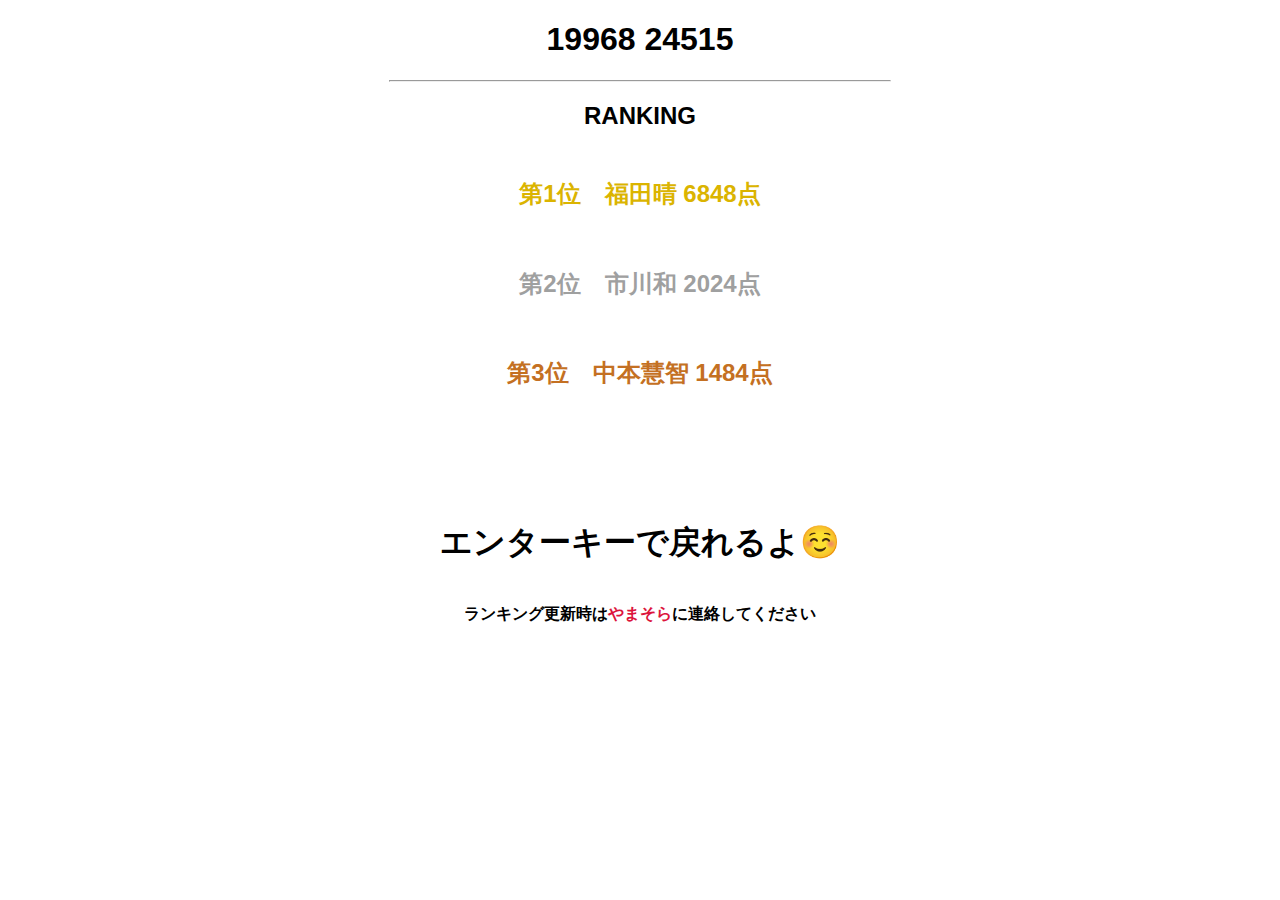
==== index1.html @ cca5e5d0 "智" ====
<!-- @format -->
<!DOCTYPE html>
<html>
  <head>
    <meta charset="UTF-8" />
    <meta name="viewport" content="width=device-width, initial-scale=1.0" />
    <title>tanome</title>
    <link rel="stylesheet" href="2048.css" />
    <script src="2048.js"></script>
  </head>

  <body>
    <h1>19968 24515</h1>
    <hr />
    <h2>RANKING<br /><br /></h2>
    <ul class="list_crown">
      <li>
        <h2>
          <b>第1位　福田晴 6848点</b>
        </h2>
      </li>
      <br />
        <li><h2><b>第2位　市川和 2024点</b></li>
      </h2>
      <br />
        <li><h2><b>第3位　中本慧智 1484点</b></li>
      </h2>
    </ul>
    <br /><br /><br /><br /><br />

    <div><h1><b>エンターキーで戻れるよ☺️</b></h1></div>
    <div class="mase"><br /><b>ランキング更新時は<span>やまそら</span>に連絡してください</b></div>
  </body>
</html>
---- 2048.css ----
/** @format */

body {
  font-family: Arial, Helvetica, sans-serif;
  text-align: center;
}

hr {
  width: 500px;
}

#board {
  width: 400px;
  height: 400px;

  background-color: #cdc1b5;
  border: 6px solid #bbada0;

  margin: 0 auto;
  display: flex;
  flex-wrap: wrap;
}

.tile {
  width: 90px;
  height: 90px;
  border: 5px solid #bbada0;

  font-size: 40px;
  font-weight: bold;
  display: flex;
  justify-content: center;
  align-items: center;
}

/* 012 */
.button012 a {
  position: relative;
  display: flex;
  justify-content: center;
  align-items: center;
  margin: 0 auto;
  max-width: 240px;
  padding: 10px 25px 10px 50px;
  color: #313131;
  transition: 0.3s ease-in-out;
  font-weight: 600;
  background: #eee;
  border-radius: 50px;
  z-index: 0;
  overflow: hidden;
}
.button012 a:before {
  font-family: "Font Awesome 5 Free";
  content: "\f005";
  line-height: 1;
  position: absolute;
  left: 5px;
  background: #fff;
  padding: 12px 11px;
  border-radius: 60px;
  z-index: 2;
}
.button012 a:after {
  content: "";
  position: absolute;
  top: 0;
  bottom: 0;
  width: 0;
  display: block;
  background: #ccc;
  transition: 0.3s;
  left: 0;
}
.button012 a:hover:after {
  width: 100%;
  z-index: -1;
}

ul {
  padding-left: 0;
}

li {
  list-style: none;
}
.list_crown > li:nth-of-type(1) {
  color: #dbb400;
}
.list_crown > li:nth-of-type(2) {
  color: #9fa0a0;
}
.list_crown > li:nth-of-type(3) {
  color: #c47022;
}

.mase span {
  color: crimson;
}
/* Colored tiles */

.x2 {
  background-image: url("fase1.png");
  background-size: 90px 90px;
}

.x4 {
  background-image: url("fase2.png");
  background-size: 90px 90px;
}

.x8 {
  background-image: url("fase3.png");
  background-size: 90px 90px;
}

.x16 {
  background-image: url("fase4.png");
  background-size: 90px 90px;
}

.x32 {
  background-image: url("fase5.png");
  background-size: 90px 90px;
}

.x64 {
  background-image: url("fase6.png");
  background-size: 90px 90px;
}

.x128 {
  background-image: url("fase7.png");
  background-size: 90px 90px;
}

.x256 {
  background-image: url("fase8.png");
  background-size: 90px 90px;
}

.x512 {
  background-image: url("fase9.png");
  background-size: 90px 90px;
}

.x1024 {
  background-image: url("fase10.png");
  background-size: 90px 90px;
}

.x2048 {
  background-image: url("fase11.png");
  background-size: 90px 90px;
}

.x4096 {
  background-image: url("fase12.png");
  background-size: 90px 90px;
}

.x8192 {
  background-image: url("fase13.png");
  background-size: 90px 90px;
}
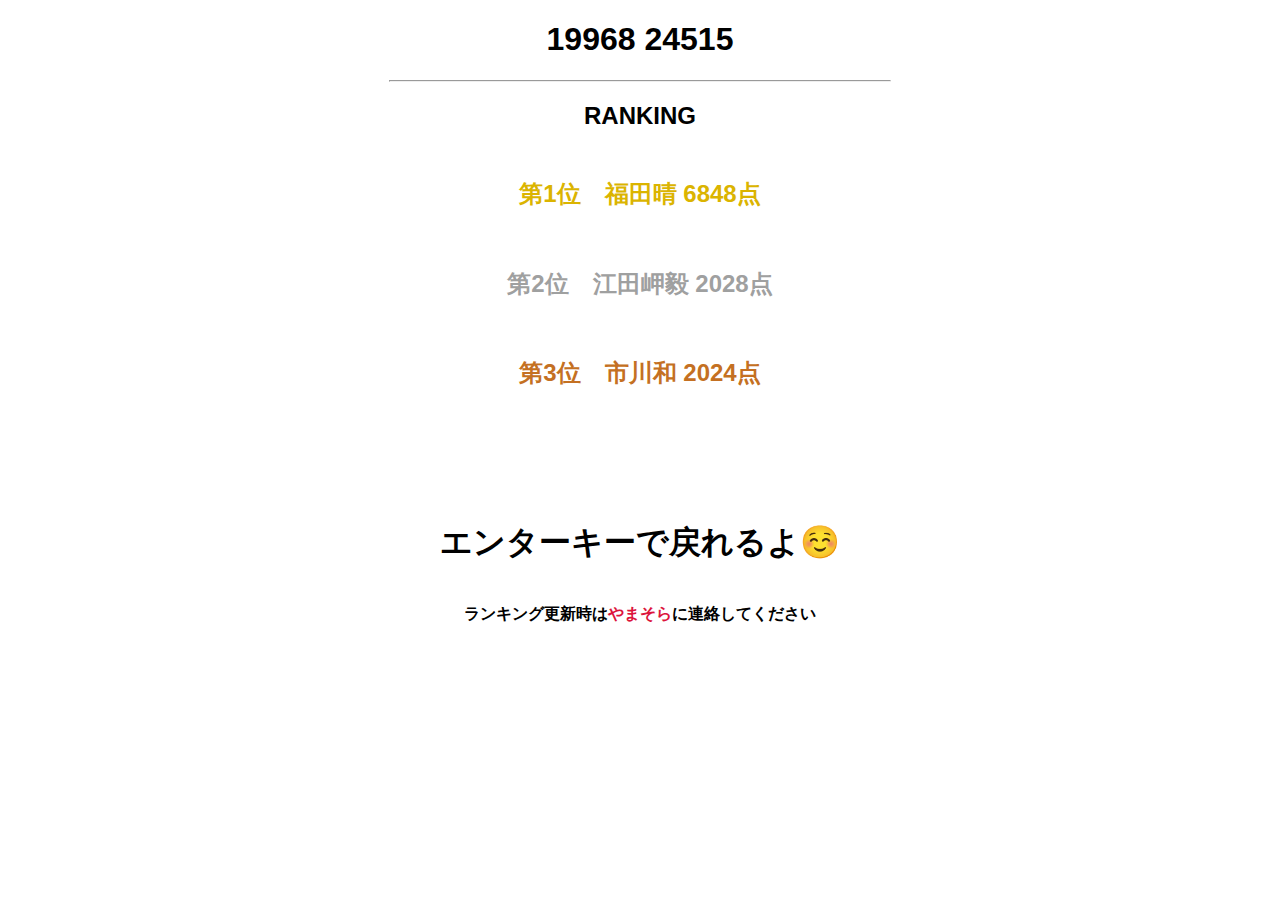
==== commit 2ce79f6a: "ランキングの更新" ====
--- a/index1.html
+++ b/index1.html
@@ -20,10 +20,10 @@
         </h2>
       </li>
       <br />
-        <li><h2><b>第2位　市川和 2024点</b></li>
+        <li><h2><b>第2位　江田岬毅 2028点</b></li>
       </h2>
       <br />
-        <li><h2><b>第3位　中本慧智 1484点</b></li>
+        <li><h2><b>第3位　市川和 2024点</b></li>
       </h2>
     </ul>
     <br /><br /><br /><br /><br />
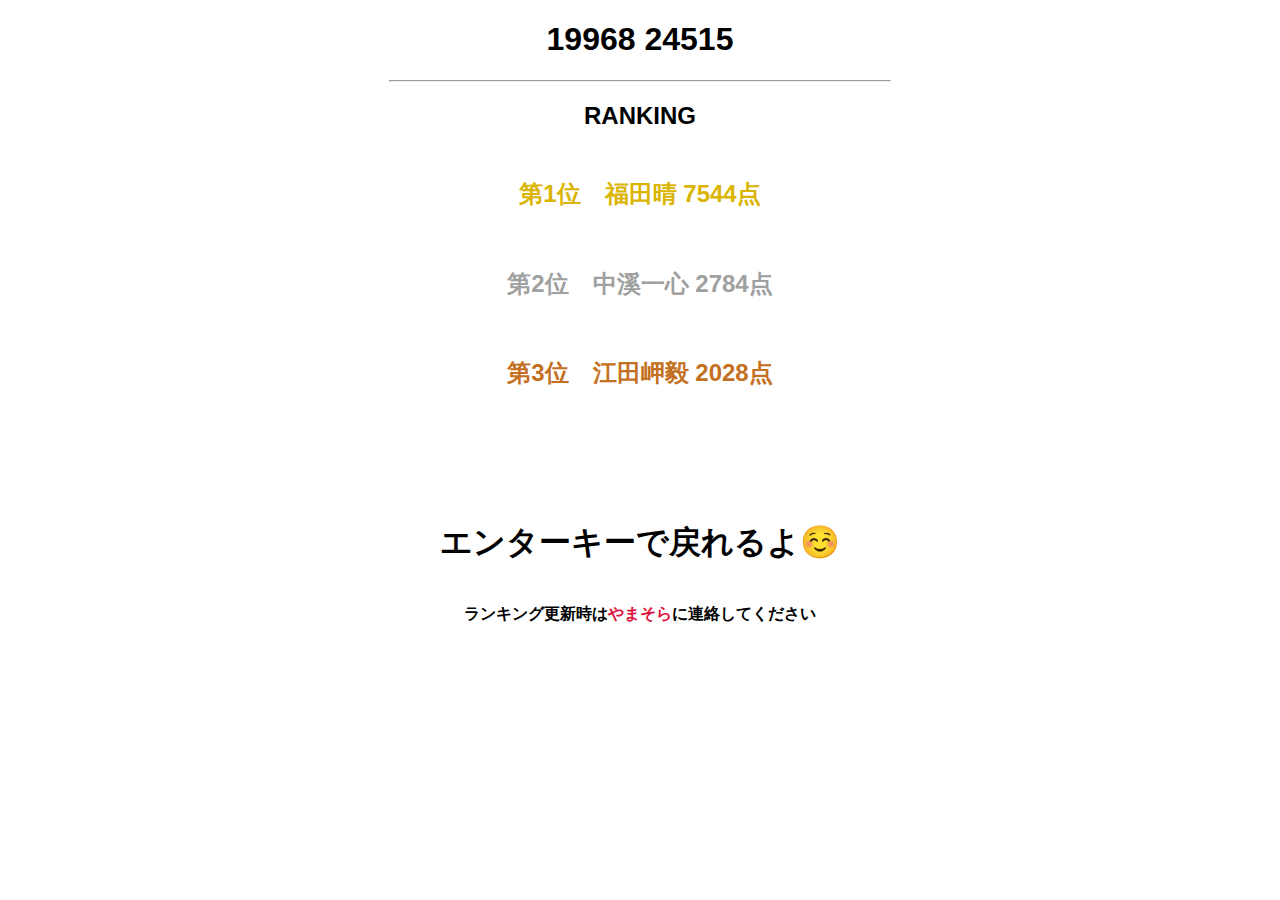
==== commit a2825255: "ランキングの更新" ====
--- a/index1.html
+++ b/index1.html
@@ -16,14 +16,14 @@
     <ul class="list_crown">
       <li>
         <h2>
-          <b>第1位　福田晴 6848点</b>
+          <b>第1位　福田晴 7544点</b>
         </h2>
       </li>
       <br />
-        <li><h2><b>第2位　江田岬毅 2028点</b></li>
+        <li><h2><b>第2位　中溪一心 2784点</b></li>
       </h2>
       <br />
-        <li><h2><b>第3位　市川和 2024点</b></li>
+        <li><h2><b>第3位　江田岬毅 2028点</b></li>
       </h2>
     </ul>
     <br /><br /><br /><br /><br />
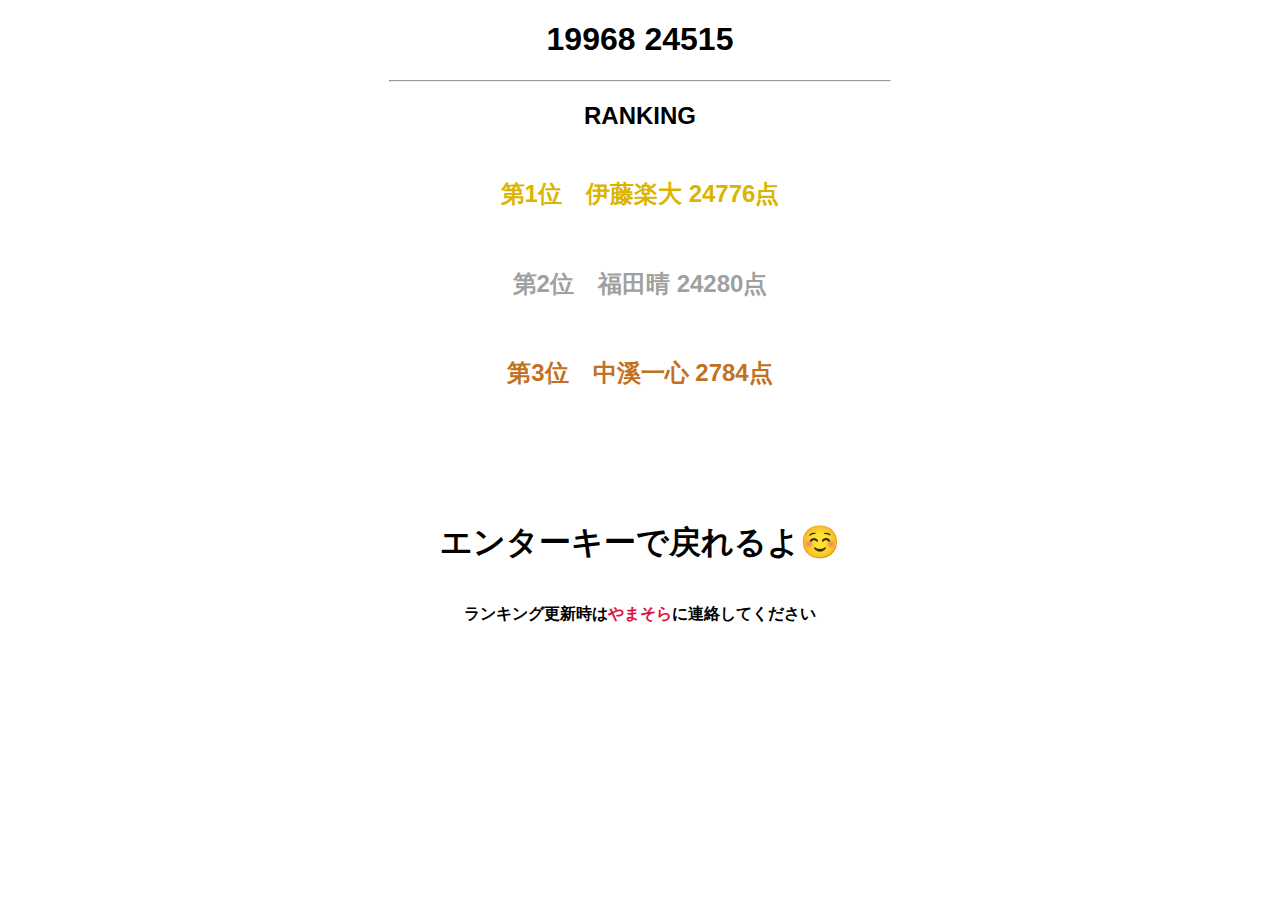
==== commit de572e04: "ランキングの更新" ====
--- a/index1.html
+++ b/index1.html
@@ -16,14 +16,14 @@
     <ul class="list_crown">
       <li>
         <h2>
-          <b>第1位　福田晴 7544点</b>
+          <b>第1位　伊藤楽大 24776点</b>
         </h2>
       </li>
       <br />
-        <li><h2><b>第2位　中溪一心 2784点</b></li>
+        <li><h2><b>第2位　福田晴 24280点</b></li>
       </h2>
       <br />
-        <li><h2><b>第3位　江田岬毅 2028点</b></li>
+        <li><h2><b>第3位　中溪一心 2784点</b></li>
       </h2>
     </ul>
     <br /><br /><br /><br /><br />
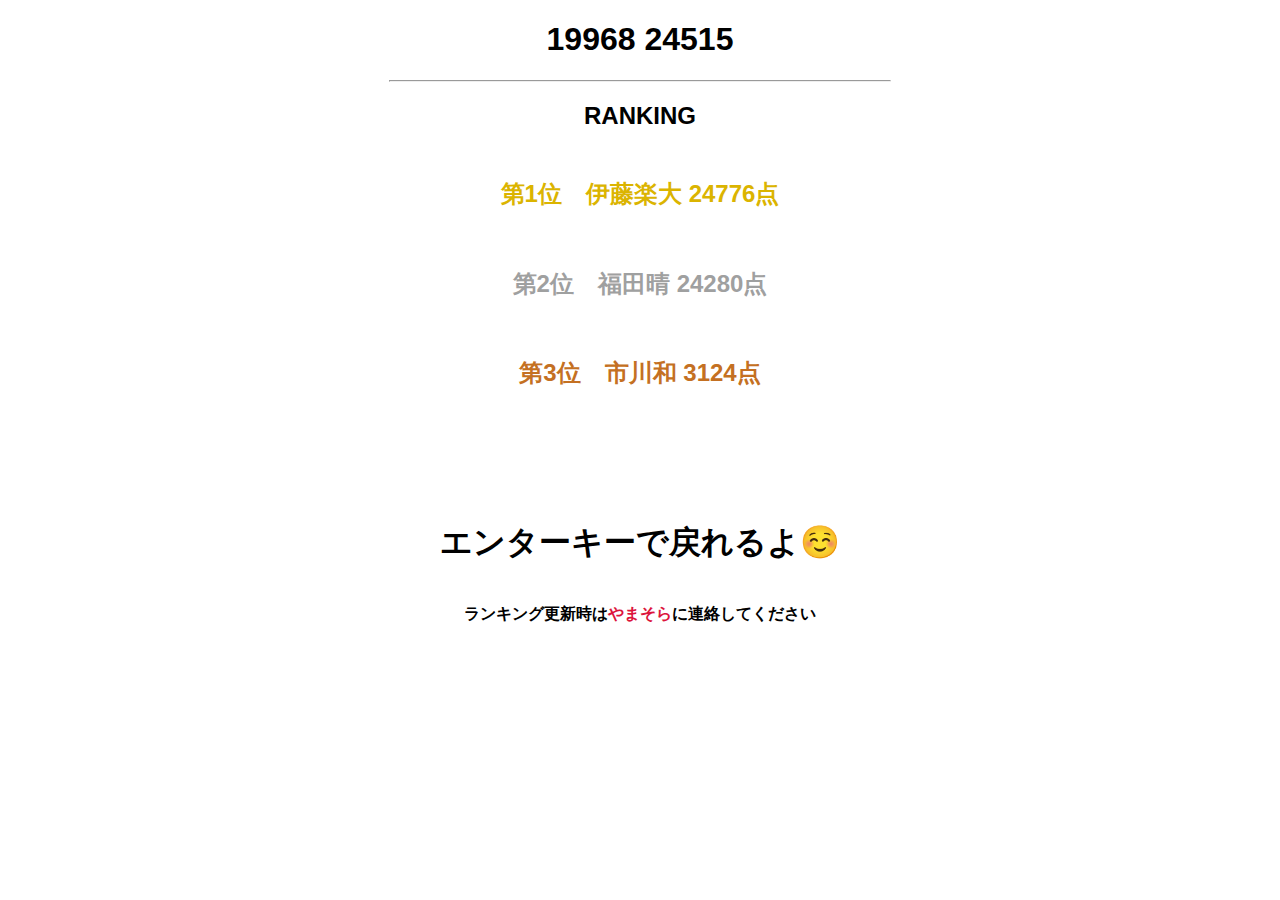
==== commit 405d7dc0: "ランキングの更新" ====
--- a/index1.html
+++ b/index1.html
@@ -23,7 +23,7 @@
         <li><h2><b>第2位　福田晴 24280点</b></li>
       </h2>
       <br />
-        <li><h2><b>第3位　中溪一心 2784点</b></li>
+        <li><h2><b>第3位　市川和 3124点</b></li>
       </h2>
     </ul>
     <br /><br /><br /><br /><br />
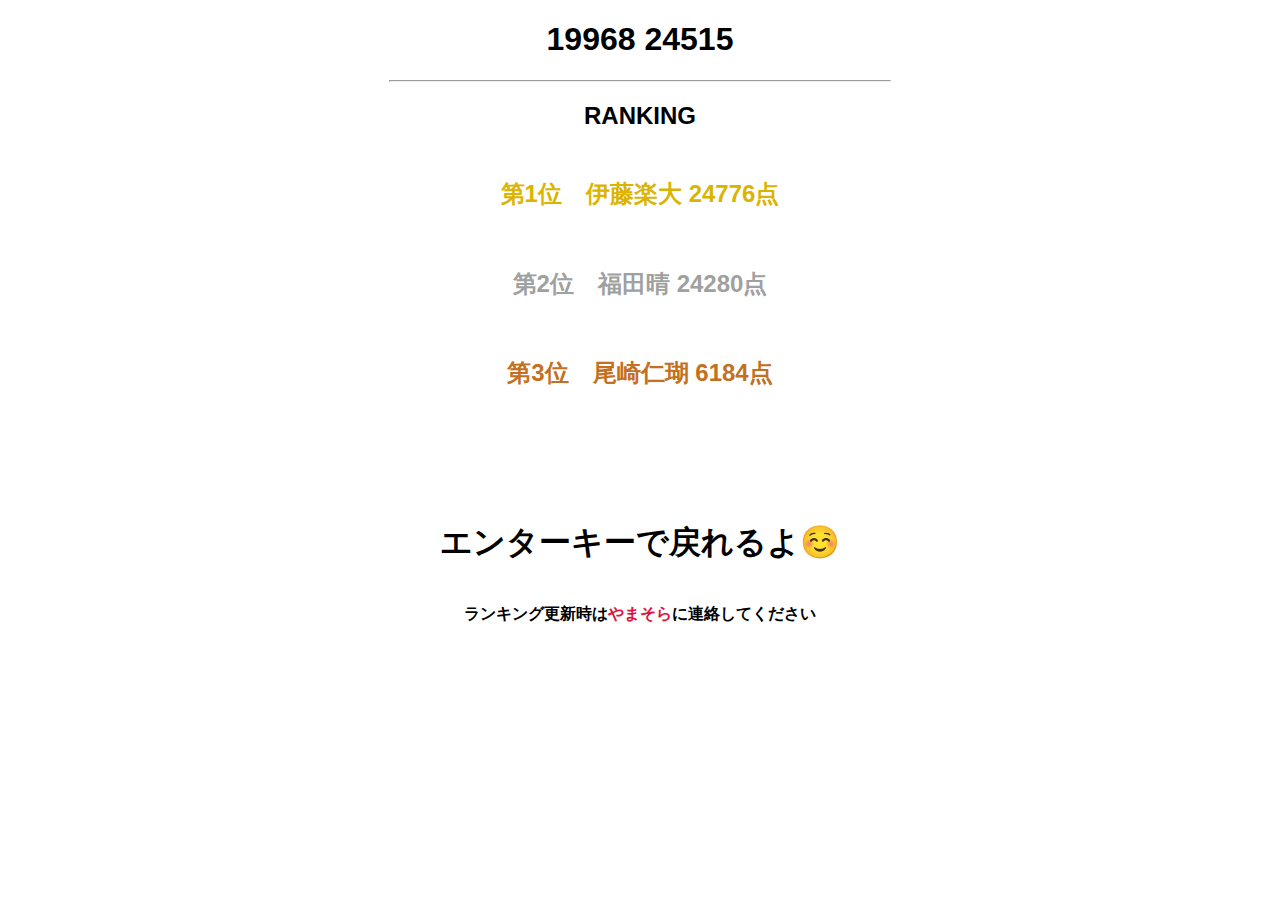
==== commit afb2b4f4: "ランキングの更新" ====
--- a/index1.html
+++ b/index1.html
@@ -23,7 +23,7 @@
         <li><h2><b>第2位　福田晴 24280点</b></li>
       </h2>
       <br />
-        <li><h2><b>第3位　市川和 3124点</b></li>
+        <li><h2><b>第3位　尾崎仁瑚 6184点</b></li>
       </h2>
     </ul>
     <br /><br /><br /><br /><br />
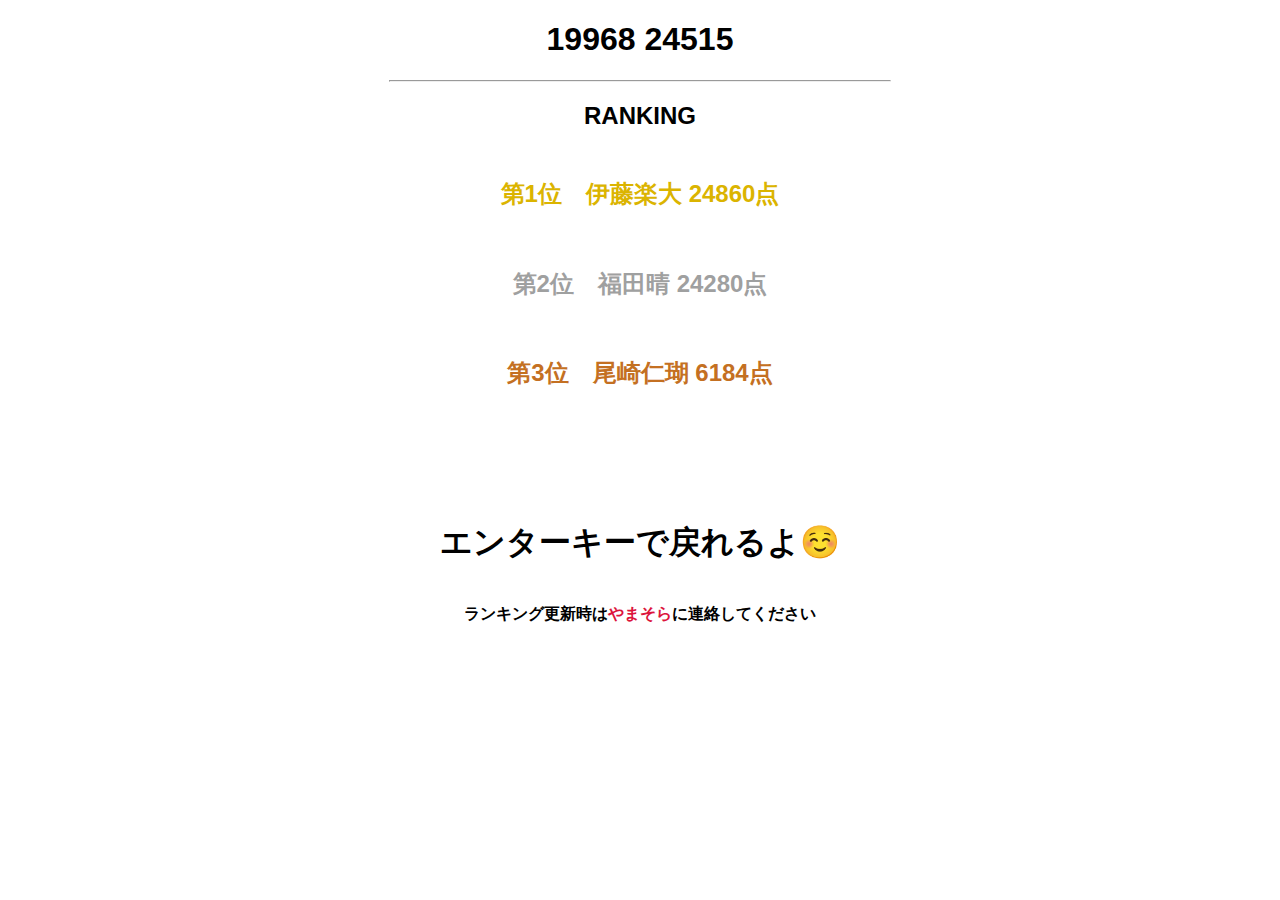
==== commit 1e3c58f8: "ランキングの更新" ====
--- a/index1.html
+++ b/index1.html
@@ -16,7 +16,7 @@
     <ul class="list_crown">
       <li>
         <h2>
-          <b>第1位　伊藤楽大 24776点</b>
+          <b>第1位　伊藤楽大 24860点</b>
         </h2>
       </li>
       <br />
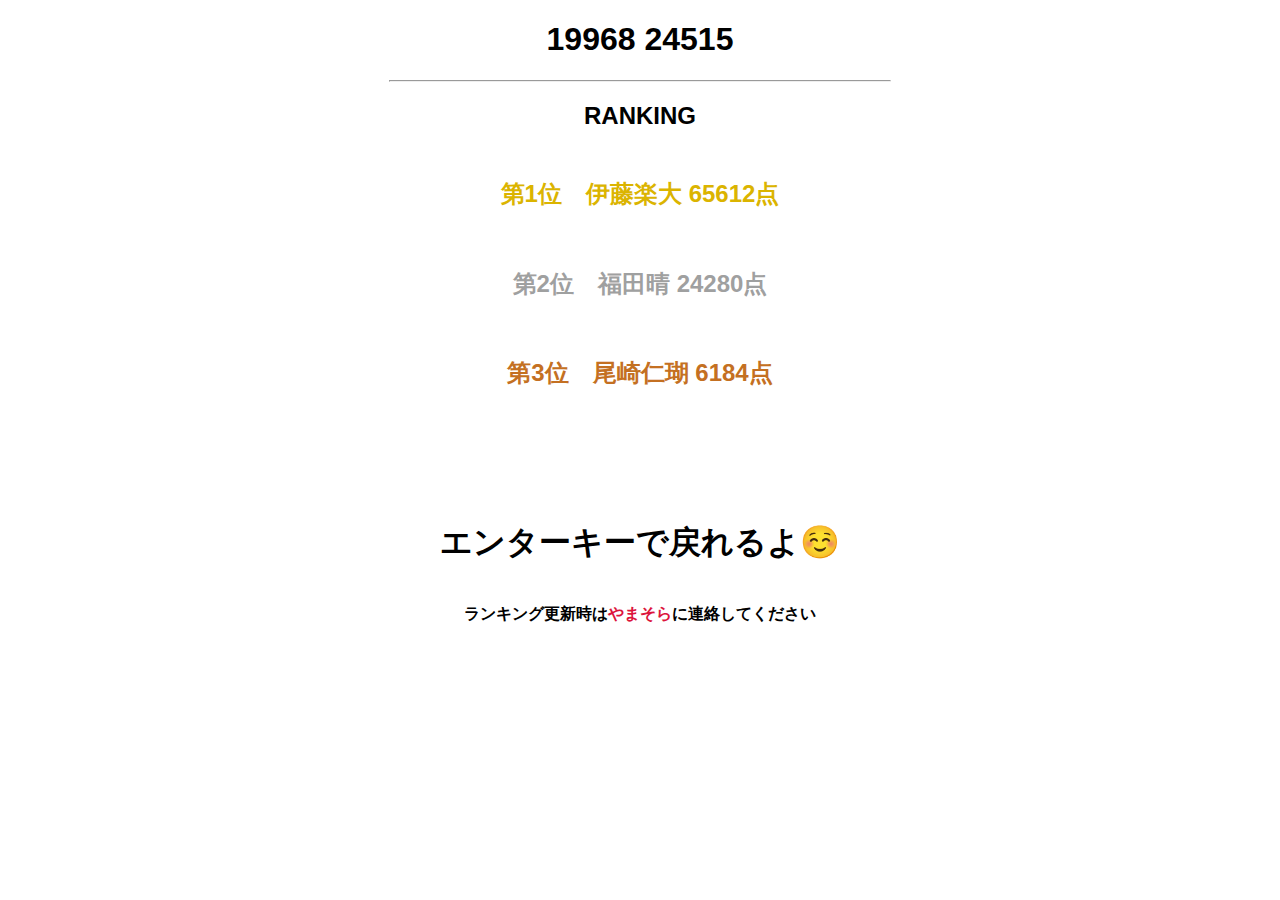
==== commit 0ff17cbc: "ランキングの更新" ====
--- a/index1.html
+++ b/index1.html
@@ -16,7 +16,7 @@
     <ul class="list_crown">
       <li>
         <h2>
-          <b>第1位　伊藤楽大 24860点</b>
+          <b>第1位　伊藤楽大 65612点</b>
         </h2>
       </li>
       <br />
